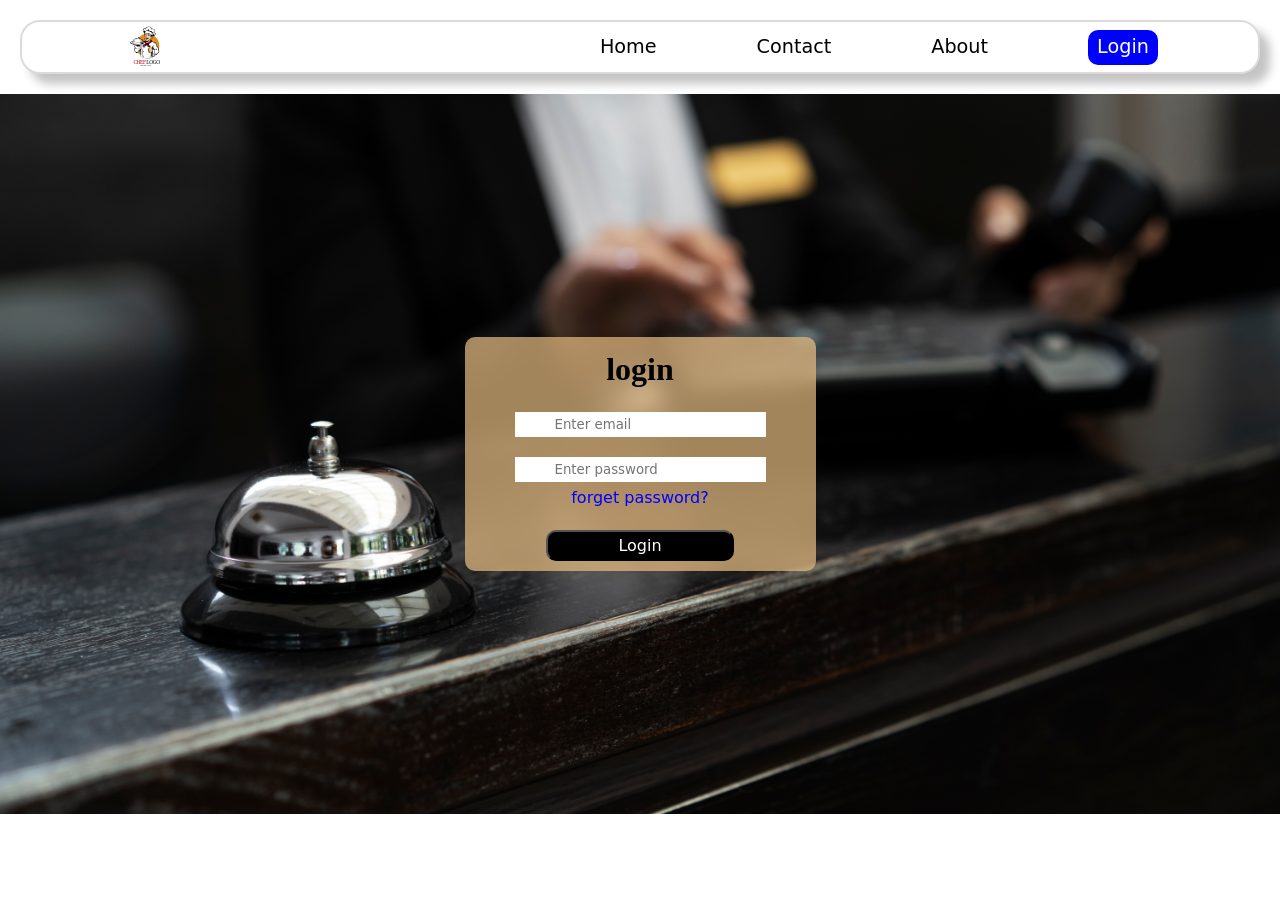
==== login.html @ 9b5a4805 "Implement multiple code changes to enhance functionality and improve performance" ====
<!DOCTYPE html>
<html lang="en">
<head>
    <meta charset="UTF-8">
    <meta name="viewport" content="width=device-width, initial-scale=1.0">
    <title>Login</title>
    <link rel="stylesheet" href="login.css">
    <link rel="stylesheet" href="style.css ">
</head>
<body>
     <div class="header">
        <div class="logo">
            <img src="media/14852515_5526266.svg"  alt="Logo">
        </div>
        <div class="links">
            <a href="">Home </a>
            <a href="">Contact</a>
            <a href="">About</a>
            <a href="" class="login">Login</a>
        </div>
    </div>

    
    <div class="Maincontainer">
        <div class="box">
            <h1 style="font-family: Cambria, Cochin, Georgia, Times, 'Times New Roman', serif;">login</h1>
            <input type="email" name="" placeholder="Enter email" class="email">
            <input type="password" name="" placeholder="Enter password" class="paswd">
            <p>forget password?</p>
            <button type="submit">Login</button>
        </div>
    </div>
</body>
</html>
---- login.css ----
.Maincontainer{
    background: url(media/female-receptionist-elegant-suit-work-hours.jpg);
    background-position: center;
    background-repeat: no-repeat;
    background-size: cover;
  width: 100%;
  display: flex;
  justify-content: center;
  align-items: center;
  flex-direction: column;
  height: 80vh;
}
.box{
    border-radius: 10px;
 backdrop-filter: blur(10px);
  background-color: rgba(241, 196, 136, 0.678);
  display: flex;
  justify-content: center;
  align-items: center;
  flex-direction: column;
  padding: 10px 50px;
  gap: 20px;
}
.box p{ 
   cursor: pointer;
    color: blue;
    margin-top: -15px;
    float: right;
    /* font-family: cursive; */
    
}
.box .email{
    padding: 5px 40px;
    border: none;
    
}
.box .paswd{
    padding: 5px 40px;
    border: none;

}
.box button{
    font-size: medium;
    color: white;
    background-color: black;
    padding: 4px 70px;
    border-radius: 10px;
    transition: 0.1s ease ;
}

.box button:hover{
    background: rgb(255, 255, 255);
    color: black;

}
---- style.css ----
*{
    font-family: system-ui, -apple-system, BlinkMacSystemFont, 'Segoe UI', Roboto, Oxygen, Ubuntu, Cantarell, 'Open Sans', 'Helvetica Neue', sans-serif;
    margin: 0;
    padding: 0;
}
body{
    /* font-family: cursive ; */
    line-height: 1.4;
    /* background-color: rgb(45, 194, 194); */
}

/* ~~~~~~~~~~~~~~~~~~~Header ~~~~~~~~~~~~~~~~~~~~~~~~~~~~~~~~*/

.sidebar{
    z-index: 1;
    height: 100%;
    position:fixed;
    right:0px;
    top: 0px;
    /* float: right; */
    display: flex;
    align-items: center;
    justify-content: center;
    flex-direction: column;
    gap: 30px;
    width: 30%;
    backdrop-filter: blur(10px);
   

}
.xmark{
    cursor: pointer ;
    width: 30px;
    left: 20px;
    position: absolute;
    top: 10px;
}
/* .sidebar > .links{
    width: 100%;
    height: ;
    justify-content: center;
    align-items: center;
    display: flex;
    flex-direction: column;
    gap: 10px;
} */


.header{
    /* background-color: rgb(233, 228, 189); */
    display: flex;
    justify-content: space-between;
    width: 100;
    height: 50px;
    margin: 20px;
    overflow: hidden;
    background-color: transparent;
    backdrop-filter: blur(10px);
    border: 2px solid rgba(90, 69, 69, 0.2);
    box-shadow: 10px 10px 10px rgba(33, 33, 36, 0.267);
    border-radius: 20px;
}
.logo{
    width:50px;
    height: auto;
    margin-left: 100px;

}
.links{
    margin-right: 100px;
    display: flex;
    gap: 100px;
    align-items: center;
}
.links a{
    color: black;
    font-size: larger;
    text-decoration: none;
}
.login{
    display: flex;
    justify-content: center;
    align-items: center;
    width: 70px;
    background-color: blue;
    height: 35px;
    border-radius: 10px;
    color: white !important;
}
.login:hover{
    scale: 0.9;
    background-color: rgba(68, 68, 241, 0.849);
}


/* ~~~~~~~~~~~~~~~~~~~Hero ~~~~~~~~~~~~~~~~~~~~~~~~~~~~~~~~*/
.Hero{
    margin-top: 60px;
    display: flex;
    overflow: hidden;
}

.leftside{
    width: 50%;
     animation: scale-in-center 0.4s cubic-bezier(0.250, 0.460, 0.450, 0.940) both;
}
.leftside img{
    width: 80%;
}
.rightside{
    animation: slide-in-elliptic-top-fwd 1s cubic-bezier(0.250, 0.460, 0.450, 0.940) both;
    /* background-color: aquamarine; */
    width: 50%;
    display: flex;
    flex-direction: column;
    row-gap: 30px;
    align-items: start;
    justify-content: center;
}
.rightside div{
    display: flex;
    align-items: center;
    justify-content: center;
    color: white;
    width: 30%;
    height: 30px;
  background-color: #149f39;
}
.rightside h1{
    width: 70%;
    font-size: 4rem;
}
.rightside p{
    font-size: 1.3rem;
    width: 60%;
}
.rightside button{
    font-size: 1rem;
  background-color: #e49c21;
    display: flex;
    align-items: center;
    justify-content: center;
    color: white;
    width: 25%;
    height: 30px;
    border: none;
    cursor: pointer;
}

/* ~~~~~~~~~~~~~~~~~ Cards    ~~~~~~~~~~~~~~~~~~~~~~~~ */
.cards{
   display: flex;
  gap: 30px;
   padding: 0px 90px;
}
.card{
 display: flex;
 
}

/* ~~~~~~~~~~~~~~~~~ Menu ~~~~~~~~~~~~~~~~~~~~~~~ */
.menu{
    margin-top: 100px;
    display: flex;
    justify-content: center;
    flex-direction: column;
    align-items: center;
    gap: 30px;
}
.menu div{
     display: flex;
    align-items: center;
    justify-content: center;
    color: white;
    width: 10%;
    height: 30px;
  background-color: #149f39;
}

.menu h2{
    font-size: 2rem;
}


.parent {
    display: grid;
    grid-template-columns: repeat(4, 1fr);
    grid-template-rows: repeat(7, 1fr);
    gap: 10px;
    margin-bottom: 100px;
    padding: 0px 90px ;

}
    
.div1 {
    background:  url(media/thai-food-spicy-fresh-oyster-salad.jpeg);
    background-position: right;
    background-repeat: no-repeat;
    background-size: cover;
    grid-column: span 2 / span 2;
    grid-row: span 5 / span 5;
   
    height: 500px;
}

.div2 {
    
    background:  url(media/sandwich-with-egg-served-with-lettuce.jpg);
    background-position: right;
    background-repeat: no-repeat;
    background-size: cover;
    grid-row: span 5 / span 5;
    grid-column-start: 3;
}

.div3 {
    
    background:  url(media/fried-vegetables-with-sauce-pan.jpeg);
    background-position: right;
    background-repeat: no-repeat;
    background-size: cover;
    grid-row: span 2 / span 2;
    grid-column-start: 4;
}

.div4 {
    background:  url(media/44.jpg);
    background-position: right;
    background-repeat: no-repeat;
    background-size: cover;
    grid-row: span 5 / span 5;
    grid-column-start: 4;
    grid-row-start: 3;
}

.div5 {
    
    background:  url(media/55.jpg);
    background-position: right;
    background-repeat: no-repeat;
    background-size: cover;
    grid-row: span 2 / span 2;
    grid-row-start: 6;
}

.div6 {
    
    background:  url(media/66.jpg);
    background-position: right;
    background-repeat: no-repeat;
    background-size: cover;
    grid-row: span 2 / span 2;
    grid-row-start: 6;
}

.div7 {
    
    background:  url(media/77.jpg);
    background-position: right;
    background-repeat: no-repeat;
    background-size: cover;
    grid-row: span 2 / span 2;
    grid-row-start: 6;
}
        
.footer{
 display: flex;
 align-items: center;
 justify-content: center;
 width: 100;
 padding: 50px 0px;
 background-color: #e49d2149;
}
.mainbox{
 display: flex;
 gap: 100px;
}

.links1 ul{
    list-style: none;
}
.links2 ul{
    list-style: none;
}
.socials{
    margin-top: 10px;
    display: flex;
    gap: 20px;
}



@keyframes scale-in-center {
  0% {
    -webkit-transform: scale(0);
            transform: scale(0);
    opacity: 1;
  }
  100% {
    -webkit-transform: scale(1);
            transform: scale(1);
    opacity: 1;
  }
}

@keyframes slide-in-elliptic-top-fwd {
  0% {
    -webkit-transform: translateY(-600px) rotateX(-30deg) scale(0);
            transform: translateY(-600px) rotateX(-30deg) scale(0);
    -webkit-transform-origin: 50% 100%;
            transform-origin: 50% 100%;
    opacity: 0;
  }
  100% {
    -webkit-transform: translateY(0) rotateX(0) scale(1);
            transform: translateY(0) rotateX(0) scale(1);
    -webkit-transform-origin: 50% 1400px;
            transform-origin: 50% 1400px;
    opacity: 1;
  }
}

@keyframes slide-fwd-top {
  0% {
    -webkit-transform: translateZ(0) translateY(0);
            transform: translateZ(0) translateY(0);
  }
  100% {
    -webkit-transform: translateZ(160px) translateY(-100px);
            transform: translateZ(160px) translateY(-100px);
  }
}
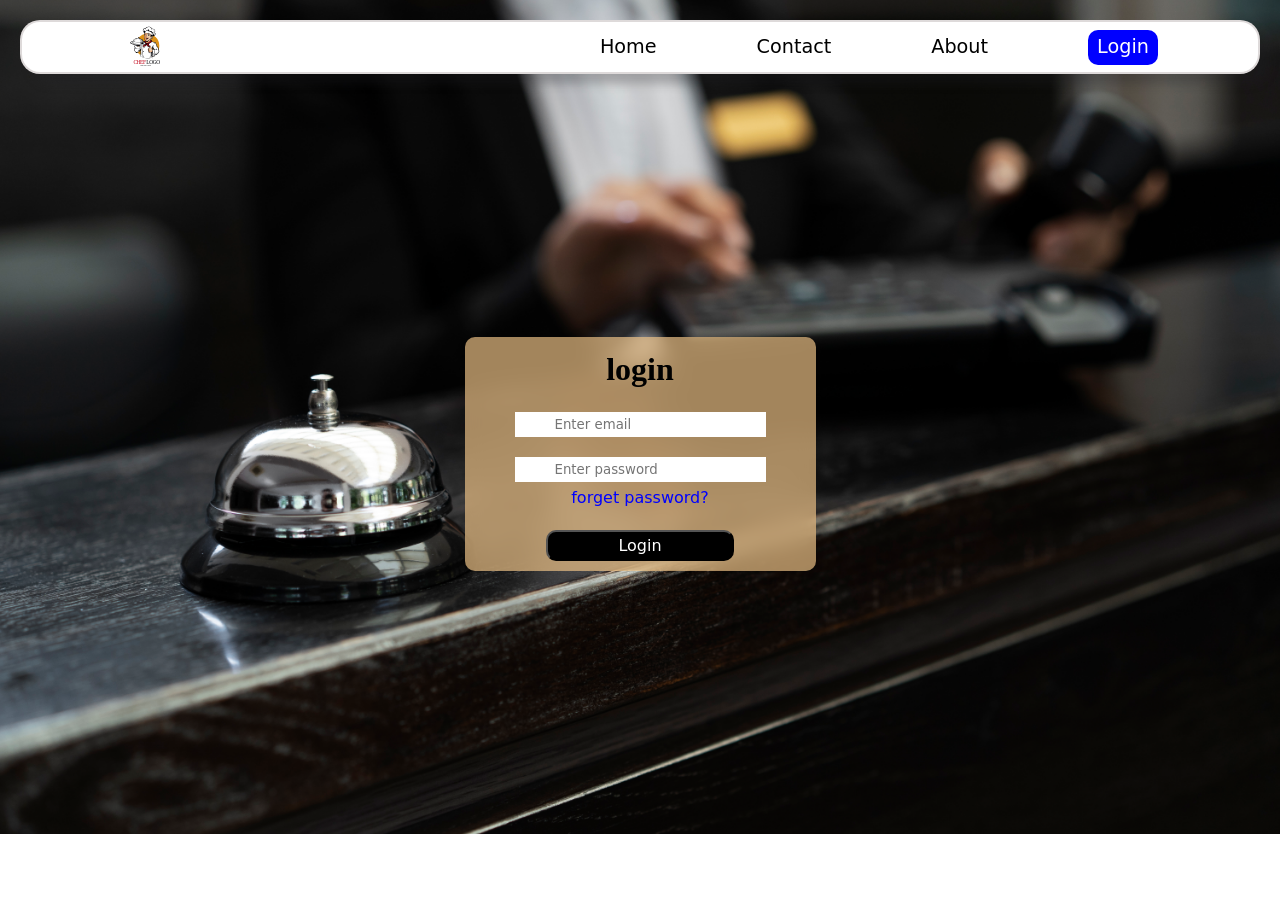
==== commit a262e235: "Login page half done" ====
--- a/login.html
+++ b/login.html
@@ -13,9 +13,9 @@
             <img src="media/14852515_5526266.svg"  alt="Logo">
         </div>
         <div class="links">
-            <a href="">Home </a>
-            <a href="">Contact</a>
-            <a href="">About</a>
+            <a href="index.html">Home </a>
+            <a href="index.html">Contact</a>
+            <a href="index.html">About</a>
             <a href="" class="login">Login</a>
         </div>
     </div>
--- a/login.css
+++ b/login.css
@@ -1,16 +1,22 @@
 
-.Maincontainer{
+body{
     background: url(media/female-receptionist-elegant-suit-work-hours.jpg);
     background-position: center;
     background-repeat: no-repeat;
     background-size: cover;
+
+}
+.header{
+    background-color: rgb(255, 255, 255) !important;
+}
+.Maincontainer{
   width: 100%;
   display: flex;
   justify-content: center;
   align-items: center;
   flex-direction: column;
   height: 80vh;
-}
+} 
 .box{
     border-radius: 10px;
  backdrop-filter: blur(10px);
